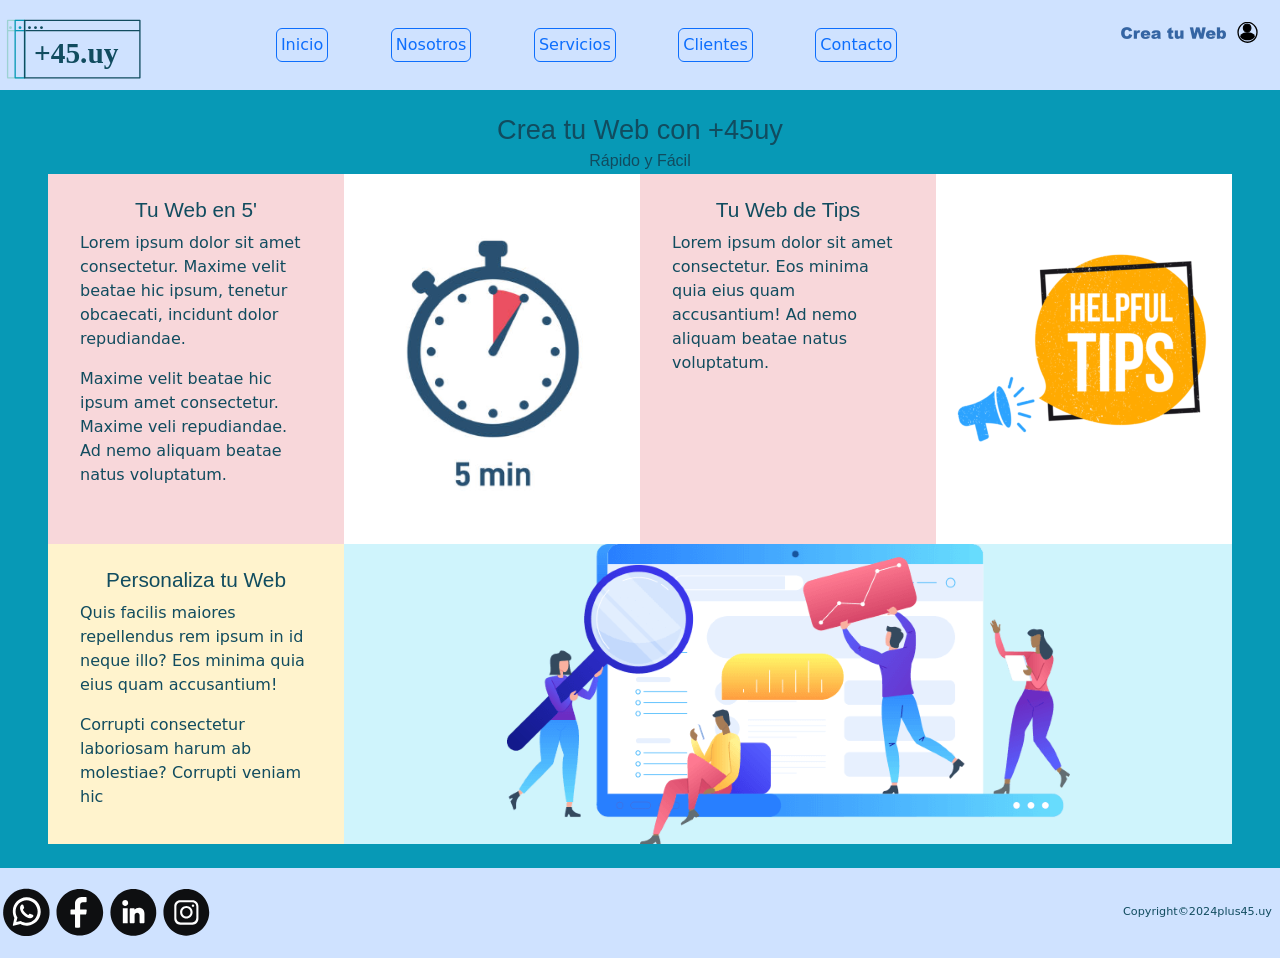
==== index.html @ 7dd51abb "inicial" ====
<!DOCTYPE html>
<html lang="es">
<head>
    <meta charset="UTF-8">
    <meta name="viewport" content="width=device-width, initial-scale=1.0">
    <link rel="shortcut icon" href="./assets/icons/favicon.ico" type="image/x-icon">
    <link rel="stylesheet" href="./css/bootstrap.min.css">
    <link rel="stylesheet" href="./css/style.css">
    <title>Crea tu web con +45 uy</title>
</head>
<body>
    <header class="container-fluid bg-primary-subtle sticky-top " >
        <div class="row h-100">
            <div class="col-xl-2 col-4 align-self-center">
                <a href="./index.html" ><img src="./assets/logos/plus45/plus45.svg" class="img-fluid" alt="plus45"></a>
                
            </div>
            <nav class="col-xl-7 align-self-center d-none d-xl-block">                       
                <ul class="nav justify-content-evenly"> 
                    <li class="nav-item"><button type="button" class="btn btn-outline-primary p-1"><a class="nav-link" href="./index.html">Inicio</a></button></li>
                    <li class="nav-item"><button type="button" class="btn btn-outline-primary p-1"><a class="nav-link" href="./pages/about.html">Nosotros</a></li>
                    <li class="nav-item"><button type="button" class="btn btn-outline-primary p-1"><a class="nav-link" href="./pages/services.html">Servicios</a></li>
                    <li class="nav-item"><button type="button" class="btn btn-outline-primary p-1"><a class="nav-link" href="./pages/clients.html">Clientes</a></li>
                    <li class="nav-item"><button type="button" class="btn btn-outline-primary p-1"><a class="nav-link" href="./pages/contact.html">Contacto</a></li>
                </ul>               
            </nav>
            <div class="col-xl-3 col-8">
                <nav class="row"> 
                    <ul class=" nav flex-nowrap p-xl-3 p-2 nav justify-content-end">
                        <li class="p-1 nav-item"> <a class="nav-link" href="./pages/services.html"><img src="./assets/images/crea_108x15.webp" class="img-fluid" alt="crea tu web"></a></li>
                        <li class="p-1 nav-item"> <a class="nav-link" href="./index.html"><img src="./assets/logos/usuario/usuario.svg" class="img-fluid" alt="usuario"></a></li>     
                    </ul>
                </nav>
                <div class="row" >
                    <nav class="col d-xl-none  px-4 nav justify-content-end">                        
                        <div class="dropdown">                        
                            <button class="navbar-toggler" type="button" data-bs-toggle="dropdown" aria-expanded="false">
                                <img src="./assets/logos/menu/barras.svg" class="img-fluid" alt="menu">
                            </button>                   
                            <ul class="dropdown-menu">
                                <li class="nav-item text-center"><a class="nav-link" href="./index.html">Inicio</a></li>
                                <li class="nav-item text-center"><a  class="nav-link" href="./pages/about.html">Nosotros</a></li>
                                <li class="nav-item text-center"><a class="nav-link" href="./pages/services.html">Servicios</a></li>
                                <li class="nav-item text-center"><a class="nav-link" href="./pages/clients.html">Clientes</a></li>
                                <li class="nav-item text-center"><a class="nav-link" href="./pages/contact.html">Contacto</a></li>
                            </ul>
                        </div>
                    </nav>                    
                </div>
            </div>
            
        </div>
    </header>
    <main class="px-5 py-4 container-fluid">
        <div class="row">
            <h1 class="col-12 text-center">Crea tu Web con +45uy</h1>
            <h3 class="py-1 col-12 text-center">Rápido y Fácil</h3>
        </div>
            
        <section class="row justify-content-center">
            
            <Article class="p-4 bg-danger-subtle col-xl-3 col-12">
                <h2 class="text-center">Tu Web en 5'</h2>
                <p class="p-2">Lorem ipsum dolor sit amet consectetur. Maxime velit beatae hic ipsum, tenetur obcaecati, incidunt dolor repudiandae.</p>
                <p class="p-2">Maxime velit beatae hic ipsum amet consectetur. Maxime veli repudiandae. Ad nemo aliquam beatae natus voluptatum.</p>                   
            </Article>

            <div class="col-xl-3 col-12 bg-white">
                <img src="./assets/images/en5.webp" class="img-fluid mx-auto d-block" alt="web en 5'">
            </div>     
                
        
            <Article class="p-4 bg-danger-subtle col-xl-3 col-12">
                <h2 class="text-center">Tu Web de Tips</h2>
                <p class="p-2">Lorem ipsum dolor sit amet consectetur. Eos minima quia eius quam accusantium! Ad nemo aliquam beatae natus voluptatum.</p>
            </Article>

            <div class="col-xl-3 col-12 bg-white">
                <img src="./assets/images/tips.webp" class="img-fluid mx-auto d-block"  alt="web de tips">
            </div>              
          
                       
        </section>
        
        <section class="row h-45 justify-content-center">

            <Article class="p-4 bg-warning-subtle col-xl-3 col-12 ">
                <h2 class="text-center">Personaliza tu Web</h2>
                <p class="p-2">Quis facilis maiores repellendus rem ipsum in id neque illo? Eos minima quia eius quam accusantium!</p>
                <p class="p-2">Corrupti consectetur laboriosam harum ab molestiae? Corrupti veniam hic</p>
            </Article>

            <div class="bg-info-subtle col-xl-9 col-12">
                <img src="./assets/images/personalizada.webp" class="img-fluid mx-auto d-block" alt="web personalizada">
            </div>                
                                
        </section>
    </main>
    <footer class="container-fluid bg-primary-subtle">
        <div class="row  align-items-center h-100">
            <nav class="col-xl-2 col-6">
                <ul class="nav flex-nowrap">
                    <li class="nav-item h-100 d-inline-block"><a class="nav-link" href="./index.html"><img  src="./assets/logos/redes/wp.svg" class="img-fluid" alt="WhatsApp"></a></li>
                    <li class="nav-item"><a class="nav-link" href="./index.html"><img  src="./assets/logos/redes/fb.svg" class="img-fluid" alt="Facebook"></a></li>
                    <li class="nav-item"><a class="nav-link" href="./index.html"><img  src="./assets/logos/redes/li.svg" class="img-fluid" alt="LinkedIn"></a></li>
                    <li class="nav-item"><a class="nav-link" href="./index.html"><img  src="./assets/logos/redes/ig.svg" class="img-fluid" alt="Instagram"></a></li>
                </ul>
            </nav>
            <div class="col-xl-10 col-6">
                <p class="p-2 text-end ">Copyright©2024plus45.uy</p>
            </div>
        </div>
    </footer>
    <script src="./scripts/bootstrap.bundle.min.js"></script>
</body>
</html>
---- css/style.css ----
* {
  margin: 0px !important;
  padding: 0px !important;
  color: #114c5f;
}

body {
  background-color: #9cd2d3;
}

header {
  height: 90px;
  background-color: #9cd2d3;
}

main {
  background-color: #0799b6;
}

footer {
  height: 90px;
  font-size: 0.7rem;
}

h1 {
  font-family: "Lucida Sans", "Lucida Sans Regular", "Lucida Grande", "Lucida Sans Unicode", Geneva, Verdana, sans-serif;
  font-size: 1.7rem;
}

h2 {
  font-family: "Lucida Sans", "Lucida Sans Regular", "Lucida Grande", "Lucida Sans Unicode", Geneva, Verdana, sans-serif;
  font-size: 1.3rem;
}

h3 {
  font-family: "Lucida Sans", "Lucida Sans Regular", "Lucida Grande", "Lucida Sans Unicode", Geneva, Verdana, sans-serif;
  font-size: 1rem;
  padding: 10px !important;
}

.datos-contacto {
  font-size: 0.5rem;
}

form {
  border: 2px solid rgb(7, 28, 120);
  border-radius: 5px;
}

.main--flex {
  display: flex;
  flex-direction: column;
  justify-content: space-between;
  align-items: center;
}

.main--flex h1 {
  padding: 20px !important;
}

.main--flex section {
  display: flex;
  flex-direction: column;
  align-items: center;
}

.main--flex section img {
  width: 90vw;
}

.main--flex section article {
  width: 90vw;
  padding: 20px !important;
  display: flex;
  flex-direction: column;
  align-items: center;
}

.main--flex section article p {
  padding: 5px !important;
}

.main--grid {
  padding: 20px !important;
  display: grid;
  justify-items: center;
  justify-content: center;
  grid-template-columns: 333px 333px 333px;
  grid-template-rows: 1fr 222px 222px;
  grid-template-areas: "titulo titulo titulo" "cliente-1 cliente-2 cliente-3" "cliente-4 cliente-5 cliente-6";
  column-gap: 20px;
  row-gap: 20px;
}

.main--grid h1 {
  grid-area: titulo;
}

.cliente-1 {
  grid-area: cliente-1;
}

.cliente-2 {
  grid-area: cliente-2;
}

.cliente-3 {
  grid-area: cliente-3;
}

.cliente-4 {
  grid-area: cliente-4;
}

.cliente-5 {
  grid-area: cliente-5;
}

.cliente-6 {
  grid-area: cliente-6;
}

.main--grid section {
  background-color: aqua;
}

.main--services {
  padding: 30px !important;
  display: grid;
  justify-items: center;
  justify-content: center;
  grid-template-columns: 90vw;
  grid-template-rows: 60px 370px 60px 300px;
  grid-template-areas: "titulo-free" "free" "titulo-premium" "premium";
}

.main--services h2 {
  padding: 20px !important;
}

.main--services p {
  padding: 10px !important;
}

.titulo-free {
  grid-area: titulo-free;
}

.free {
  grid-area: free;
  background-color: rgb(248, 202, 208);
  display: flex;
  flex-direction: row;
  flex-wrap: nowrap;
  justify-content: center;
  align-items: start;
}

.titulo-premium {
  grid-area: titulo-premium;
}

.premium {
  grid-area: premium;
  background-color: rgb(241, 232, 206);
  display: flex;
  flex-direction: row;
  flex-wrap: nowrap;
  justify-content: center;
  align-items: start;
}

/*# sourceMappingURL=style.css.map */
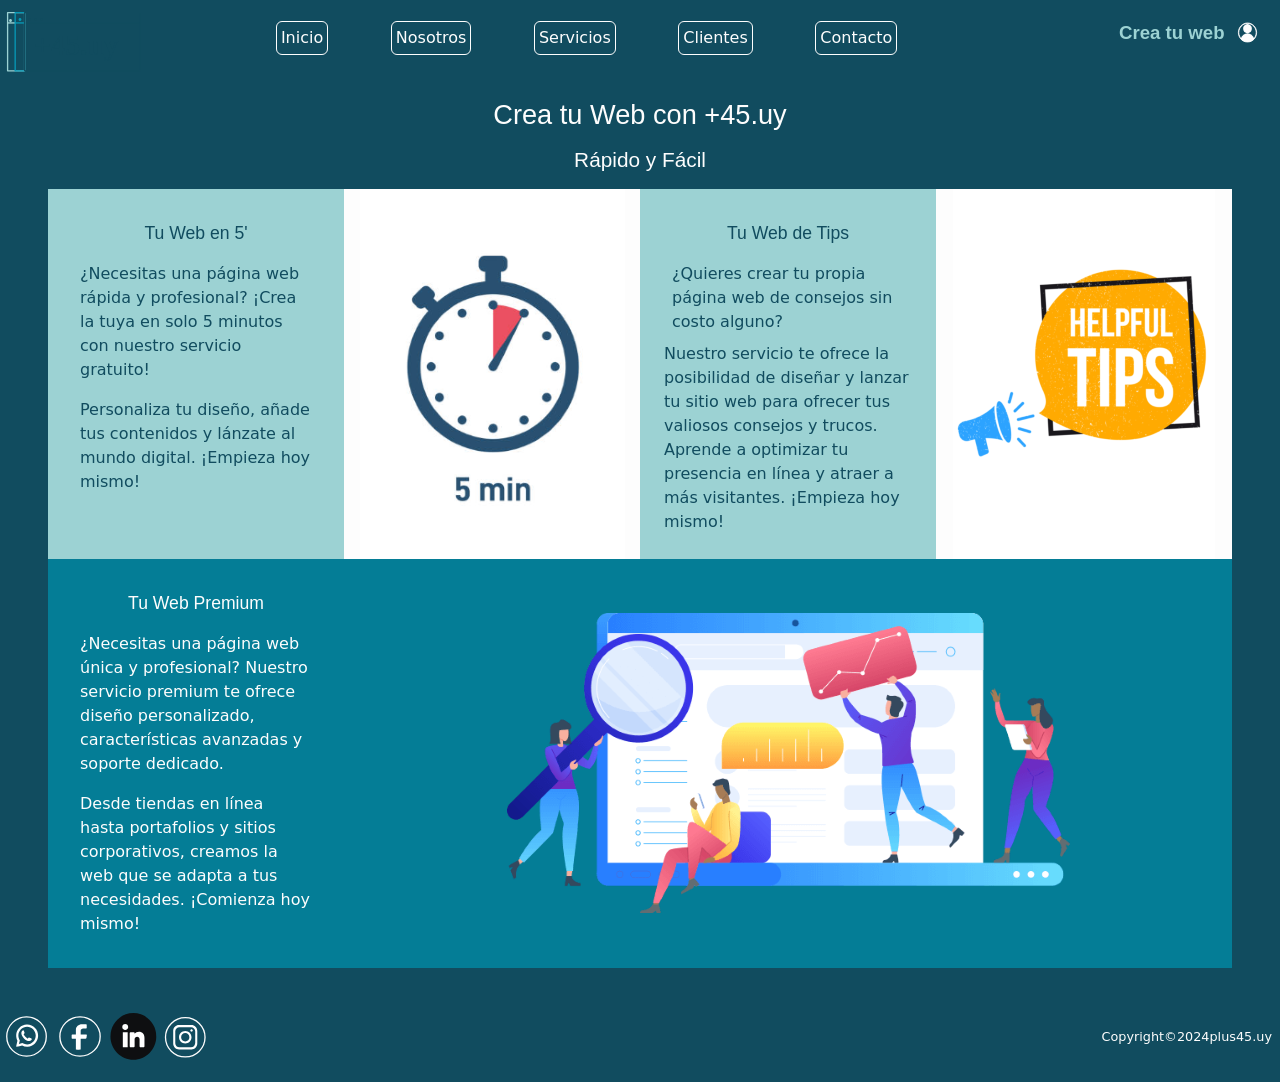
==== commit 5cc4ea39: "responsive, diseño, contenido, seo on-page, mejora carga de página" ====
--- a/index.html
+++ b/index.html
@@ -1,15 +1,18 @@
 <!DOCTYPE html>
 <html lang="es">
-<head>
+<head>    
     <meta charset="UTF-8">
     <meta name="viewport" content="width=device-width, initial-scale=1.0">
+    <meta name="description" content="Crea tu web con +45.uy te permite crear tu página web en forma sencilla y rápida, en versión free o premium">
+    <meta name="keywords" content="website, html, crea tu web, web, web en 5 minutos, web de consejos, tips, web premium, web personalizada">
+    <title>Crea tu web con +45.uy | Fácil y Rápido | Free o Premium</title>
     <link rel="shortcut icon" href="./assets/icons/favicon.ico" type="image/x-icon">
     <link rel="stylesheet" href="./css/bootstrap.min.css">
     <link rel="stylesheet" href="./css/style.css">
-    <title>Crea tu web con +45 uy</title>
+    
 </head>
 <body>
-    <header class="container-fluid bg-primary-subtle sticky-top " >
+    <header class="container-fluid sticky-top " >
         <div class="row h-100">
             <div class="col-xl-2 col-4 align-self-center">
                 <a href="./index.html" ><img src="./assets/logos/plus45/plus45.svg" class="img-fluid" alt="plus45"></a>
@@ -18,16 +21,16 @@
             <nav class="col-xl-7 align-self-center d-none d-xl-block">                       
                 <ul class="nav justify-content-evenly"> 
                     <li class="nav-item"><button type="button" class="btn btn-outline-primary p-1"><a class="nav-link" href="./index.html">Inicio</a></button></li>
-                    <li class="nav-item"><button type="button" class="btn btn-outline-primary p-1"><a class="nav-link" href="./pages/about.html">Nosotros</a></li>
-                    <li class="nav-item"><button type="button" class="btn btn-outline-primary p-1"><a class="nav-link" href="./pages/services.html">Servicios</a></li>
-                    <li class="nav-item"><button type="button" class="btn btn-outline-primary p-1"><a class="nav-link" href="./pages/clients.html">Clientes</a></li>
-                    <li class="nav-item"><button type="button" class="btn btn-outline-primary p-1"><a class="nav-link" href="./pages/contact.html">Contacto</a></li>
+                    <li class="nav-item"><button type="button" class="btn btn-outline-primary p-1"><a class="nav-link" href="./pages/about.html">Nosotros</a></button></li>
+                    <li class="nav-item"><button type="button" class="btn btn-outline-primary p-1"><a class="nav-link" href="./pages/services.html">Servicios</a></button></li>
+                    <li class="nav-item"><button type="button" class="btn btn-outline-primary p-1"><a class="nav-link" href="./pages/clients.html">Clientes</a></button></li>
+                    <li class="nav-item"><button type="button" class="btn btn-outline-primary p-1"><a class="nav-link" href="./pages/contact.html">Contacto</a></button></li>
                 </ul>               
             </nav>
             <div class="col-xl-3 col-8">
                 <nav class="row"> 
                     <ul class=" nav flex-nowrap p-xl-3 p-2 nav justify-content-end">
-                        <li class="p-1 nav-item"> <a class="nav-link" href="./pages/services.html"><img src="./assets/images/crea_108x15.webp" class="img-fluid" alt="crea tu web"></a></li>
+                        <li class="p-1 nav-item"> <a class="nav-link" href="./pages/services.html"><img src="./assets/logos/crea/crea.svg" class="img-fluid" alt="crea tu web"></a></li>
                         <li class="p-1 nav-item"> <a class="nav-link" href="./index.html"><img src="./assets/logos/usuario/usuario.svg" class="img-fluid" alt="usuario"></a></li>     
                     </ul>
                 </nav>
@@ -51,52 +54,57 @@
             
         </div>
     </header>
-    <main class="px-5 py-4 container-fluid">
+    <main class="px-5 py-4 container-fluid main-index">
         <div class="row">
-            <h1 class="col-12 text-center">Crea tu Web con +45uy</h1>
-            <h3 class="py-1 col-12 text-center">Rápido y Fácil</h3>
+            <h1 class="col-12 text-center">Crea tu Web con +45.uy</h1>
+            <h2 class="py-3 col-12 text-center">Rápido y Fácil</h2>
         </div>
             
-        <section class="row justify-content-center">
+        <section class="row justify-content-center main-index__free">
             
-            <Article class="p-4 bg-danger-subtle col-xl-3 col-12">
-                <h2 class="text-center">Tu Web en 5'</h2>
-                <p class="p-2">Lorem ipsum dolor sit amet consectetur. Maxime velit beatae hic ipsum, tenetur obcaecati, incidunt dolor repudiandae.</p>
-                <p class="p-2">Maxime velit beatae hic ipsum amet consectetur. Maxime veli repudiandae. Ad nemo aliquam beatae natus voluptatum.</p>                   
+            <Article class="p-4 col-xl-3 col-12 free__article">
+                <h3 class="text-center">Tu Web en 5'</h3>
+                <p class="p-2">¿Necesitas una página web rápida y profesional? ¡Crea la tuya en solo 5 minutos con nuestro servicio gratuito!</p>
+                <p class="p-2">Personaliza tu diseño, añade tus contenidos y lánzate al mundo digital. ¡Empieza hoy mismo!</p>                   
             </Article>
 
-            <div class="col-xl-3 col-12 bg-white">
+            <div class="col-xl-3 col-12 free__image">
                 <img src="./assets/images/en5.webp" class="img-fluid mx-auto d-block" alt="web en 5'">
             </div>     
                 
         
-            <Article class="p-4 bg-danger-subtle col-xl-3 col-12">
-                <h2 class="text-center">Tu Web de Tips</h2>
-                <p class="p-2">Lorem ipsum dolor sit amet consectetur. Eos minima quia eius quam accusantium! Ad nemo aliquam beatae natus voluptatum.</p>
+            <Article class="p-4 col-xl-3 col-12 free__article">
+                <h3 class="text-center">Tu Web de Tips</h3>
+                <p class="p-2">¿Quieres crear tu propia página web de consejos sin costo alguno?</p>
+                <p>Nuestro servicio te ofrece la posibilidad de diseñar y lanzar tu sitio web para ofrecer tus valiosos consejos y trucos. Aprende a optimizar tu presencia en línea y atraer a más visitantes. ¡Empieza hoy mismo!</p>
             </Article>
 
-            <div class="col-xl-3 col-12 bg-white">
+            <div class="col-xl-3 col-12 free__image">
                 <img src="./assets/images/tips.webp" class="img-fluid mx-auto d-block"  alt="web de tips">
             </div>              
           
                        
         </section>
         
-        <section class="row h-45 justify-content-center">
+        <section class="row h-45 justify-content-center main-index__premium">
 
-            <Article class="p-4 bg-warning-subtle col-xl-3 col-12 ">
-                <h2 class="text-center">Personaliza tu Web</h2>
-                <p class="p-2">Quis facilis maiores repellendus rem ipsum in id neque illo? Eos minima quia eius quam accusantium!</p>
-                <p class="p-2">Corrupti consectetur laboriosam harum ab molestiae? Corrupti veniam hic</p>
+            <Article class="p-4 col-xl-3 col-12 premium__article">
+                <h3 class="text-center">Tu Web Premium</h3>
+                <p class="p-2">¿Necesitas una página web única y profesional? Nuestro servicio premium te ofrece diseño personalizado, características avanzadas y soporte dedicado.</p>
+                <p class="p-2"> Desde tiendas en línea hasta portafolios y sitios corporativos, creamos la web que se adapta a tus necesidades. ¡Comienza hoy mismo!</p>
             </Article>
 
-            <div class="bg-info-subtle col-xl-9 col-12">
-                <img src="./assets/images/personalizada.webp" class="img-fluid mx-auto d-block" alt="web personalizada">
+            <div class=" col-xl-9 col-12 ">
+                <div class="row  align-items-center premium__image" >                    
+                    <div>
+                        <img src="./assets/images/personalizada.webp" class="img-fluid mx-auto d-block" alt="web personalizada">
+                    </div>                    
+                </div>                
             </div>                
                                 
         </section>
     </main>
-    <footer class="container-fluid bg-primary-subtle">
+    <footer class="container-fluid">
         <div class="row  align-items-center h-100">
             <nav class="col-xl-2 col-6">
                 <ul class="nav flex-nowrap">
--- a/css/style.css
+++ b/css/style.css
@@ -1,173 +1,134 @@
+/*Variables*/
+/*Reset*/
 * {
   margin: 0px !important;
   padding: 0px !important;
-  color: #114c5f;
 }
 
-body {
-  background-color: #9cd2d3;
+/*Colores*/
+.bg-warning-subtle {
+  background-color: #9cd2d3 !important;
 }
 
-header {
-  height: 90px;
-  background-color: #9cd2d3;
-}
-
-main {
-  background-color: #0799b6;
-}
-
-footer {
-  height: 90px;
-  font-size: 0.7rem;
-}
-
+/*Encabezados*/
 h1 {
   font-family: "Lucida Sans", "Lucida Sans Regular", "Lucida Grande", "Lucida Sans Unicode", Geneva, Verdana, sans-serif;
   font-size: 1.7rem;
+  color: #fdfdfd;
 }
 
 h2 {
   font-family: "Lucida Sans", "Lucida Sans Regular", "Lucida Grande", "Lucida Sans Unicode", Geneva, Verdana, sans-serif;
   font-size: 1.3rem;
+  color: #fdfdfd;
 }
 
 h3 {
   font-family: "Lucida Sans", "Lucida Sans Regular", "Lucida Grande", "Lucida Sans Unicode", Geneva, Verdana, sans-serif;
-  font-size: 1rem;
+  font-size: 1.1rem;
   padding: 10px !important;
 }
 
-.datos-contacto {
-  font-size: 0.5rem;
+header {
+  height: 75px;
+  background-color: #114c5f;
+}
+header .btn-outline-primary {
+  border-color: #fdfdfd !important;
+}
+header .btn-outline-primary:hover {
+  background-color: #0799b6 !important;
+}
+header .btn-outline-primary:active {
+  background-color: #0799b6 !important;
+}
+header .nav-item .nav-link {
+  color: #fdfdfd !important;
+}
+header .nav-item .nav-link:hover {
+  background-color: #0799b6 !important;
+}
+header .dropdown-menu .nav-item {
+  background-color: #9cd2d3 !important;
+}
+header .dropdown-menu .nav-item .nav-link {
+  color: #114c5f !important;
 }
 
-form {
-  border: 2px solid rgb(7, 28, 120);
+main {
+  background-color: #114c5f;
+}
+
+.main-index .main-index__free {
+  color: #114c5f;
+  background-color: #9cd2d3;
+}
+.main-index .main-index__free .free__article {
+  height: 100%;
+}
+.main-index .main-index__free .free__image {
+  background-color: #fdfdfd;
+  height: 100%;
+}
+.main-index .main-index__premium {
+  color: #fdfdfd;
+  background-color: #047d96;
+}
+.main-index .main-index__premium .premium__article {
+  height: 100%;
+}
+.main-index .main-index__premium .premium__image {
+  height: 100%;
+}
+
+.main-about {
+  color: #fdfdfd;
+}
+
+.main-services .main-services__free {
+  color: #114c5f;
+  background-color: #9cd2d3;
+}
+.main-services .main-services__free .free__article {
+  height: 100%;
+}
+.main-services .main-services__free .free__image {
+  background-color: #fdfdfd;
+  height: 100%;
+}
+.main-services .main-services__premium {
+  color: #fdfdfd;
+}
+.main-services .main-services__premium .premium__article {
+  height: 100%;
+}
+.main-services .main-services__premium .premium__image {
+  height: 100%;
+}
+
+.main-contacto form {
+  border: 2px solid #114c5f;
   border-radius: 5px;
 }
-
-.main--flex {
-  display: flex;
-  flex-direction: column;
-  justify-content: space-between;
-  align-items: center;
+.main-contacto form .btn-primary {
+  border-color: #114c5f !important;
+  background-color: #047d96;
+}
+.main-contacto form .btn-primary:hover {
+  background-color: #0799b6 !important;
+}
+.main-contacto form .btn-primary:active {
+  background-color: #0799b6 !important;
+}
+.main-contacto .info-contacto {
+  font-size: 0.8rem;
 }
 
-.main--flex h1 {
-  padding: 20px !important;
-}
-
-.main--flex section {
-  display: flex;
-  flex-direction: column;
-  align-items: center;
-}
-
-.main--flex section img {
-  width: 90vw;
-}
-
-.main--flex section article {
-  width: 90vw;
-  padding: 20px !important;
-  display: flex;
-  flex-direction: column;
-  align-items: center;
-}
-
-.main--flex section article p {
-  padding: 5px !important;
-}
-
-.main--grid {
-  padding: 20px !important;
-  display: grid;
-  justify-items: center;
-  justify-content: center;
-  grid-template-columns: 333px 333px 333px;
-  grid-template-rows: 1fr 222px 222px;
-  grid-template-areas: "titulo titulo titulo" "cliente-1 cliente-2 cliente-3" "cliente-4 cliente-5 cliente-6";
-  column-gap: 20px;
-  row-gap: 20px;
-}
-
-.main--grid h1 {
-  grid-area: titulo;
-}
-
-.cliente-1 {
-  grid-area: cliente-1;
-}
-
-.cliente-2 {
-  grid-area: cliente-2;
-}
-
-.cliente-3 {
-  grid-area: cliente-3;
-}
-
-.cliente-4 {
-  grid-area: cliente-4;
-}
-
-.cliente-5 {
-  grid-area: cliente-5;
-}
-
-.cliente-6 {
-  grid-area: cliente-6;
-}
-
-.main--grid section {
-  background-color: aqua;
-}
-
-.main--services {
-  padding: 30px !important;
-  display: grid;
-  justify-items: center;
-  justify-content: center;
-  grid-template-columns: 90vw;
-  grid-template-rows: 60px 370px 60px 300px;
-  grid-template-areas: "titulo-free" "free" "titulo-premium" "premium";
-}
-
-.main--services h2 {
-  padding: 20px !important;
-}
-
-.main--services p {
-  padding: 10px !important;
-}
-
-.titulo-free {
-  grid-area: titulo-free;
-}
-
-.free {
-  grid-area: free;
-  background-color: rgb(248, 202, 208);
-  display: flex;
-  flex-direction: row;
-  flex-wrap: nowrap;
-  justify-content: center;
-  align-items: start;
-}
-
-.titulo-premium {
-  grid-area: titulo-premium;
-}
-
-.premium {
-  grid-area: premium;
-  background-color: rgb(241, 232, 206);
-  display: flex;
-  flex-direction: row;
-  flex-wrap: nowrap;
-  justify-content: center;
-  align-items: start;
+footer {
+  height: 90px;
+  font-size: 0.8rem;
+  color: #fdfdfd;
+  background-color: #114c5f;
 }
 
 /*# sourceMappingURL=style.css.map */
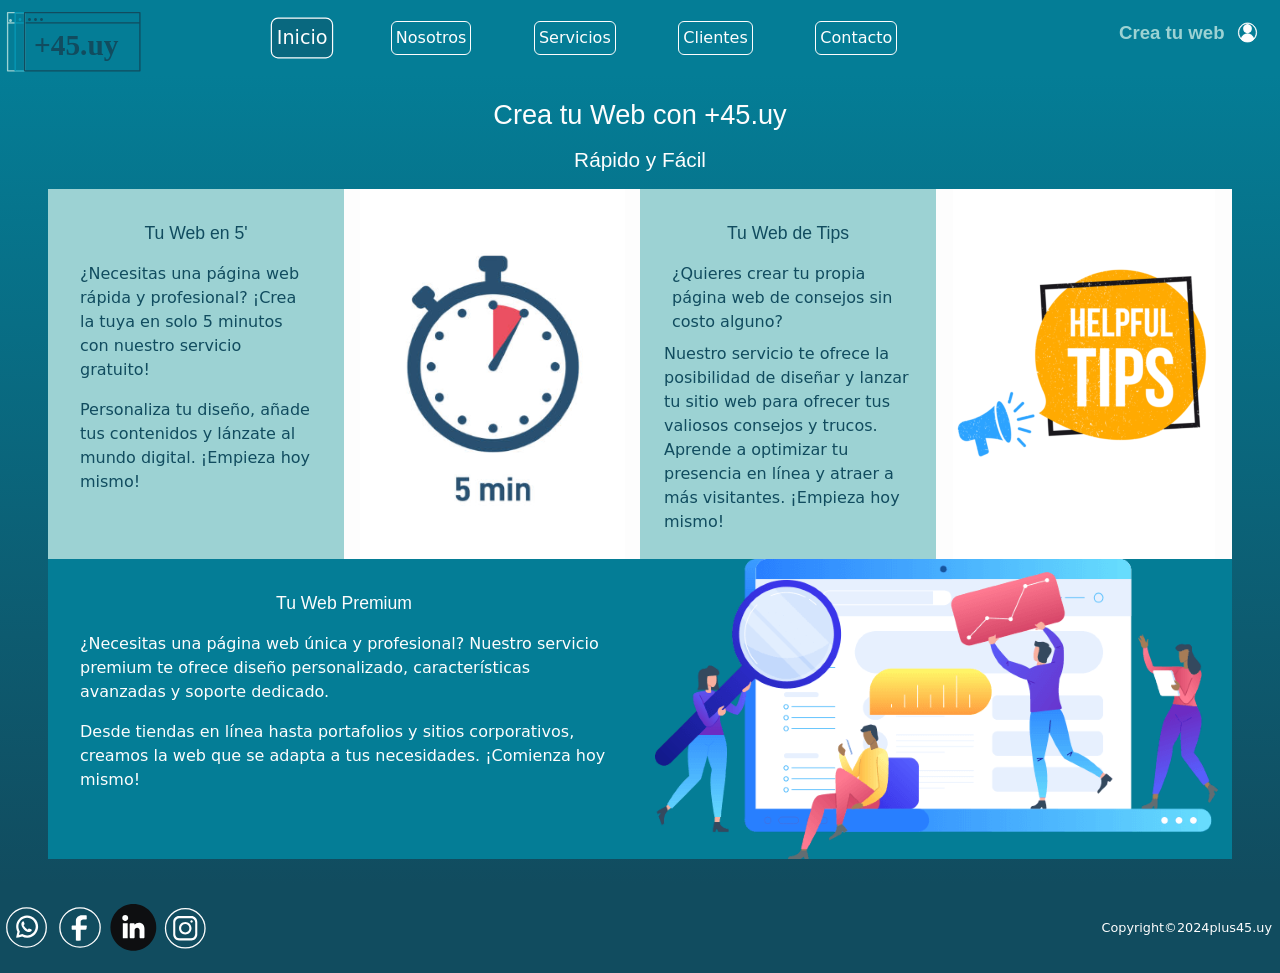
==== commit 7c5bbb2b: "transformaciones y transiciones" ====
--- a/index.html
+++ b/index.html
@@ -14,13 +14,13 @@
 <body>
     <header class="container-fluid sticky-top " >
         <div class="row h-100">
-            <div class="col-xl-2 col-4 align-self-center">
-                <a href="./index.html" ><img src="./assets/logos/plus45/plus45.svg" class="img-fluid" alt="plus45"></a>
+            <div class="col-xl-2 col-4 align-self-center logo">
+                <a href="./index.html" ><img src="./assets/logos/plus45/plus45.svg" class="img-fluid logo__img" alt="plus45"></a>
                 
             </div>
-            <nav class="col-xl-7 align-self-center d-none d-xl-block">                       
+            <nav class="col-xl-7 align-self-center d-none d-xl-block nav--principal">                       
                 <ul class="nav justify-content-evenly"> 
-                    <li class="nav-item"><button type="button" class="btn btn-outline-primary p-1"><a class="nav-link" href="./index.html">Inicio</a></button></li>
+                    <li class="nav-item"><button type="button" id="nav__actual" class="btn btn-outline-primary p-1"><a class="nav-link" href="./index.html">Inicio</a></button></li>
                     <li class="nav-item"><button type="button" class="btn btn-outline-primary p-1"><a class="nav-link" href="./pages/about.html">Nosotros</a></button></li>
                     <li class="nav-item"><button type="button" class="btn btn-outline-primary p-1"><a class="nav-link" href="./pages/services.html">Servicios</a></button></li>
                     <li class="nav-item"><button type="button" class="btn btn-outline-primary p-1"><a class="nav-link" href="./pages/clients.html">Clientes</a></button></li>
@@ -30,8 +30,8 @@
             <div class="col-xl-3 col-8">
                 <nav class="row"> 
                     <ul class=" nav flex-nowrap p-xl-3 p-2 nav justify-content-end">
-                        <li class="p-1 nav-item"> <a class="nav-link" href="./pages/services.html"><img src="./assets/logos/crea/crea.svg" class="img-fluid" alt="crea tu web"></a></li>
-                        <li class="p-1 nav-item"> <a class="nav-link" href="./index.html"><img src="./assets/logos/usuario/usuario.svg" class="img-fluid" alt="usuario"></a></li>     
+                        <li class="p-1 nav-item logo-crea"> <a class="nav-link" href="./pages/services.html"><img src="./assets/logos/crea/crea.svg" class="img-fluid logo-crea__img" alt="crea tu web"></a></li>
+                        <li class="p-1 nav-item usuario"> <a class="nav-link" href="./index.html"><img src="./assets/logos/usuario/usuario.svg" class="img-fluid usuario__img" alt="usuario"></a></li>     
                     </ul>
                 </nav>
                 <div class="row" >
@@ -88,13 +88,13 @@
         
         <section class="row h-45 justify-content-center main-index__premium">
 
-            <Article class="p-4 col-xl-3 col-12 premium__article">
+            <Article class="p-4 col-xl-6 col-12 premium__article">
                 <h3 class="text-center">Tu Web Premium</h3>
                 <p class="p-2">¿Necesitas una página web única y profesional? Nuestro servicio premium te ofrece diseño personalizado, características avanzadas y soporte dedicado.</p>
                 <p class="p-2"> Desde tiendas en línea hasta portafolios y sitios corporativos, creamos la web que se adapta a tus necesidades. ¡Comienza hoy mismo!</p>
             </Article>
 
-            <div class=" col-xl-9 col-12 ">
+            <div class=" col-xl-6 col-12 ">
                 <div class="row  align-items-center premium__image" >                    
                     <div>
                         <img src="./assets/images/personalizada.webp" class="img-fluid mx-auto d-block" alt="web personalizada">
@@ -121,4 +121,4 @@
     </footer>
     <script src="./scripts/bootstrap.bundle.min.js"></script>
 </body>
-</html>+</html> 
--- a/css/style.css
+++ b/css/style.css
@@ -31,7 +31,32 @@
 
 header {
   height: 75px;
-  background-color: #114c5f;
+  background-color: #047d96;
+}
+header .logo .logo__img {
+  transition: all 1s;
+}
+header .logo .logo__img:hover {
+  transform: scale(1.2, 1.2) translate(5px, 5px);
+}
+header .logo-crea .logo-crea__img {
+  transition: all 1s;
+}
+header .logo-crea .logo-crea__img:hover {
+  transform: scale(1.2, 1.2) translate(-5px, 5px) skewX(-10deg);
+}
+header .usuario .usuario__img {
+  transition: all 1s;
+}
+header .usuario .usuario__img:hover {
+  transform: scale(1.4, 1.4) translateY(5px);
+}
+header #nav__actual {
+  transform: scale(1.2, 1.2);
+  background-color: #114c5f6a !important;
+}
+header #nav__actual:hover {
+  background-color: #0799b6 !important;
 }
 header .btn-outline-primary {
   border-color: #fdfdfd !important;
@@ -42,10 +67,10 @@
 header .btn-outline-primary:active {
   background-color: #0799b6 !important;
 }
-header .nav-item .nav-link {
+header .nav--principal .nav-item .nav-link {
   color: #fdfdfd !important;
 }
-header .nav-item .nav-link:hover {
+header .nav--principal .nav-item .nav-link:hover {
   background-color: #0799b6 !important;
 }
 header .dropdown-menu .nav-item {
@@ -56,7 +81,7 @@
 }
 
 main {
-  background-color: #114c5f;
+  background-image: linear-gradient(#047d96, #114c5f);
 }
 
 .main-index .main-index__free {
@@ -107,6 +132,7 @@
 }
 
 .main-contacto form {
+  color: #114c5f !important;
   border: 2px solid #114c5f;
   border-radius: 5px;
 }
@@ -121,6 +147,7 @@
   background-color: #0799b6 !important;
 }
 .main-contacto .info-contacto {
+  color: #114c5f !important;
   font-size: 0.8rem;
 }
 
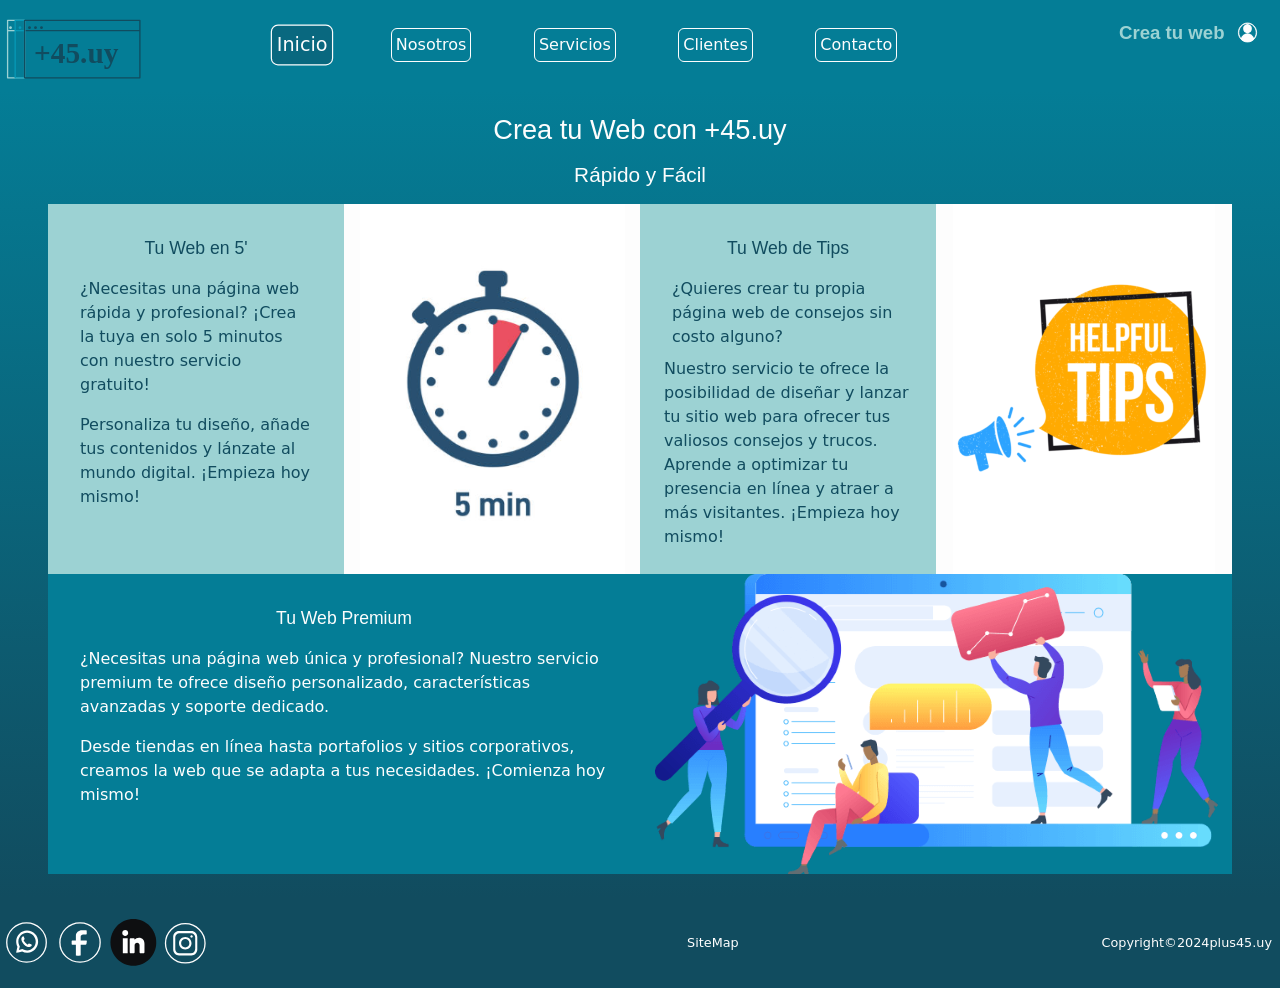
==== commit abf1dde0: "sass" ====
--- a/index.html
+++ b/index.html
@@ -114,7 +114,10 @@
                     <li class="nav-item"><a class="nav-link" href="./index.html"><img  src="./assets/logos/redes/ig.svg" class="img-fluid" alt="Instagram"></a></li>
                 </ul>
             </nav>
-            <div class="col-xl-10 col-6">
+            <div class="col-xl-5 d-none d-xl-block">
+                <a href="./sitemap.html"><p class="p-2 text-end text-white">SiteMap</p></a>
+            </div>
+            <div class="col-xl-5 col-6">
                 <p class="p-2 text-end ">Copyright©2024plus45.uy</p>
             </div>
         </div>
--- a/css/style.css
+++ b/css/style.css
@@ -1,13 +1,7 @@
-/*Variables*/
 /*Reset*/
 * {
   margin: 0px !important;
   padding: 0px !important;
-}
-
-/*Colores*/
-.bg-warning-subtle {
-  background-color: #9cd2d3 !important;
 }
 
 /*Encabezados*/
@@ -29,8 +23,24 @@
   padding: 10px !important;
 }
 
+/*Cambio de Color Bootstrap*/
+.bg-warning-subtle {
+  background-color: #9cd2d3 !important;
+}
+
+a {
+  text-decoration: none;
+}
+
+/*SiteMap*/
+.body-sitemap {
+  height: 100vh;
+  background-color: #114c5f;
+}
+
+/*header*/
 header {
-  height: 75px;
+  height: 90px;
   background-color: #047d96;
 }
 header .logo .logo__img {
@@ -80,6 +90,7 @@
   color: #114c5f !important;
 }
 
+/*main*/
 main {
   background-image: linear-gradient(#047d96, #114c5f);
 }
@@ -151,6 +162,7 @@
   font-size: 0.8rem;
 }
 
+/* footer*/
 footer {
   height: 90px;
   font-size: 0.8rem;
